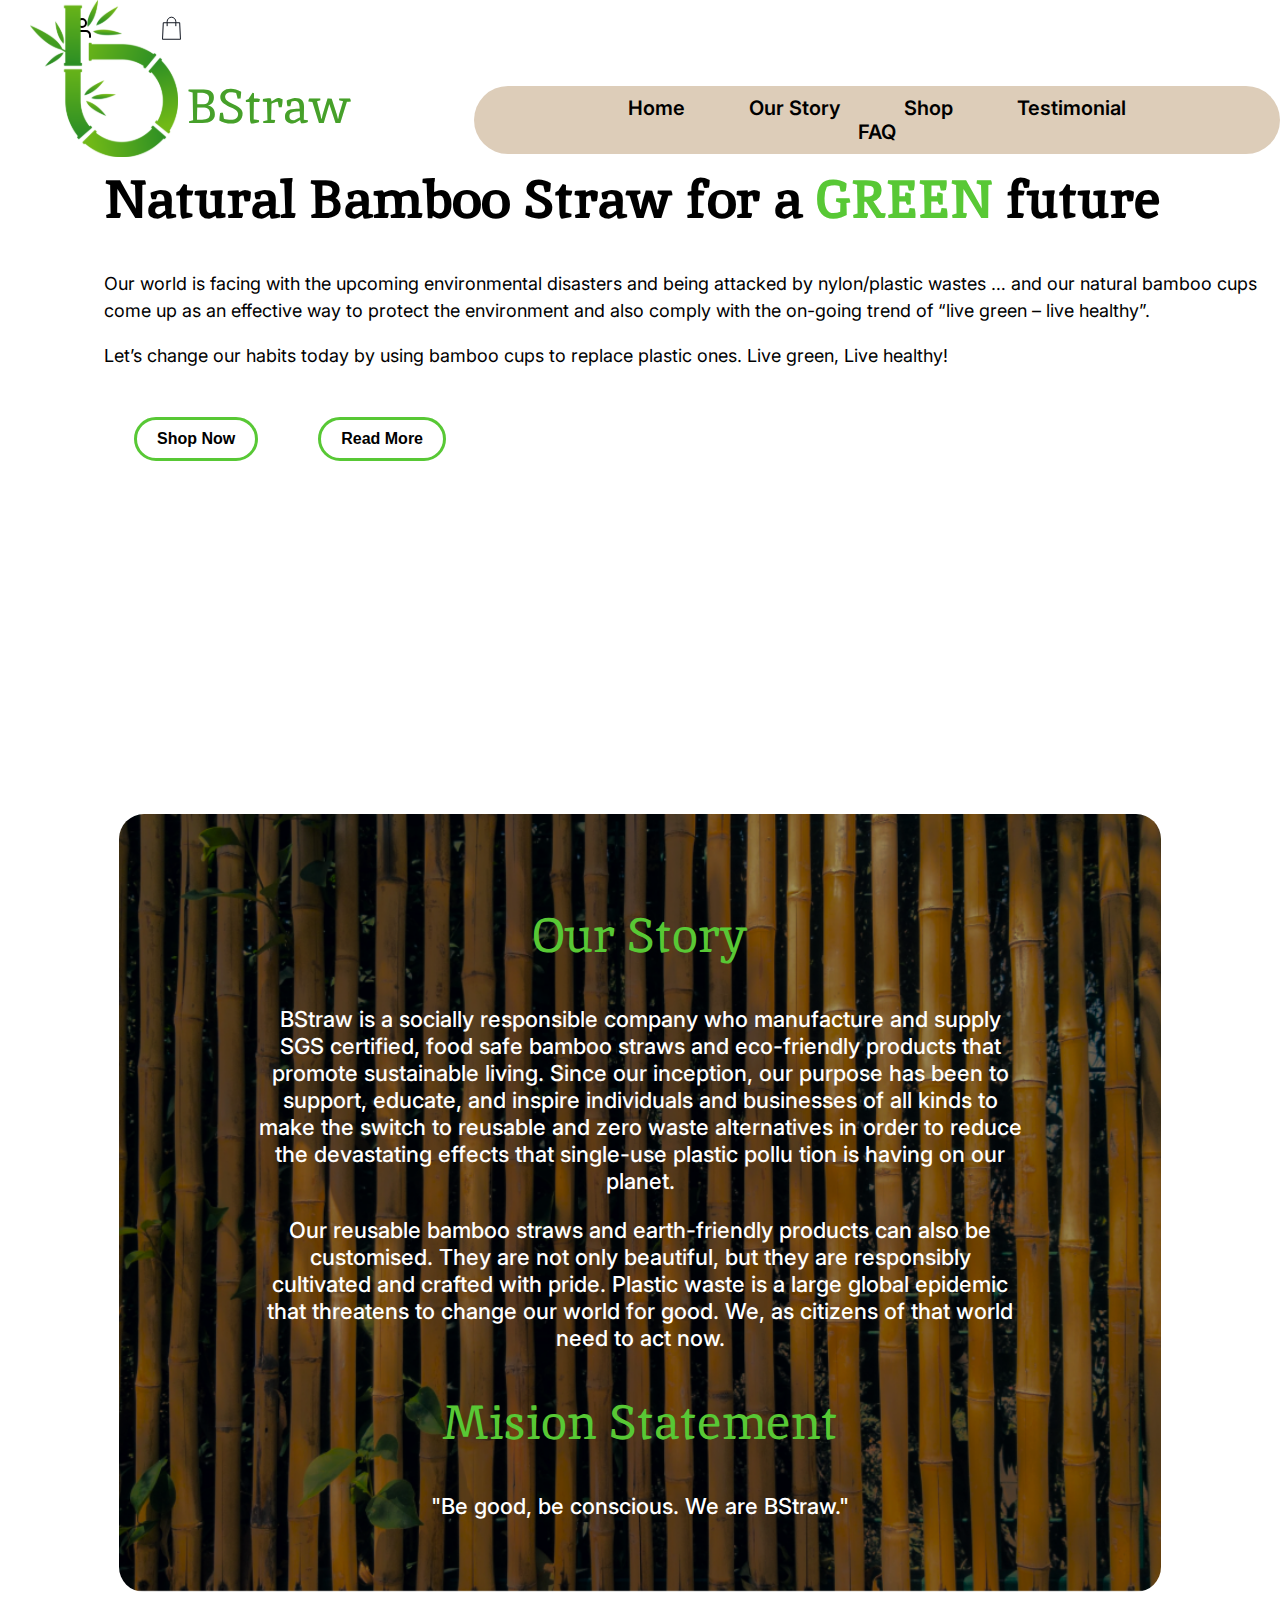
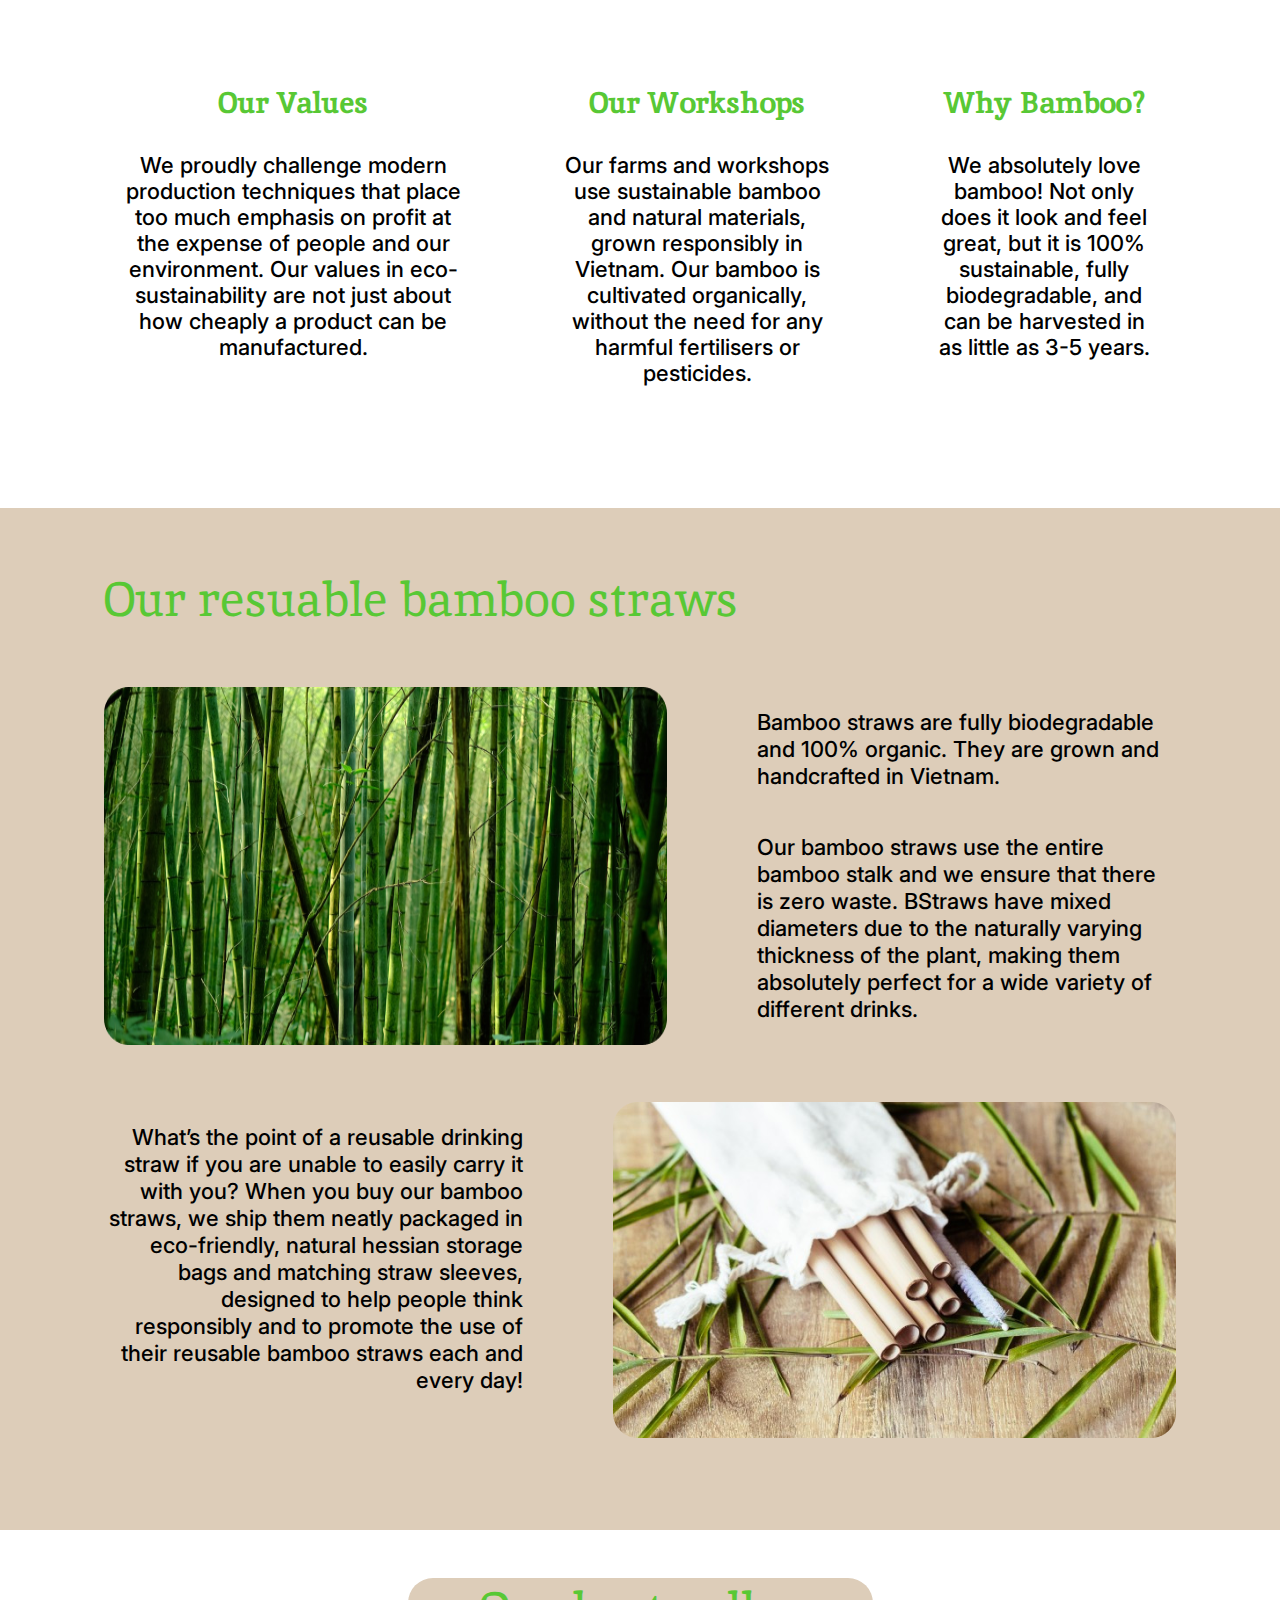
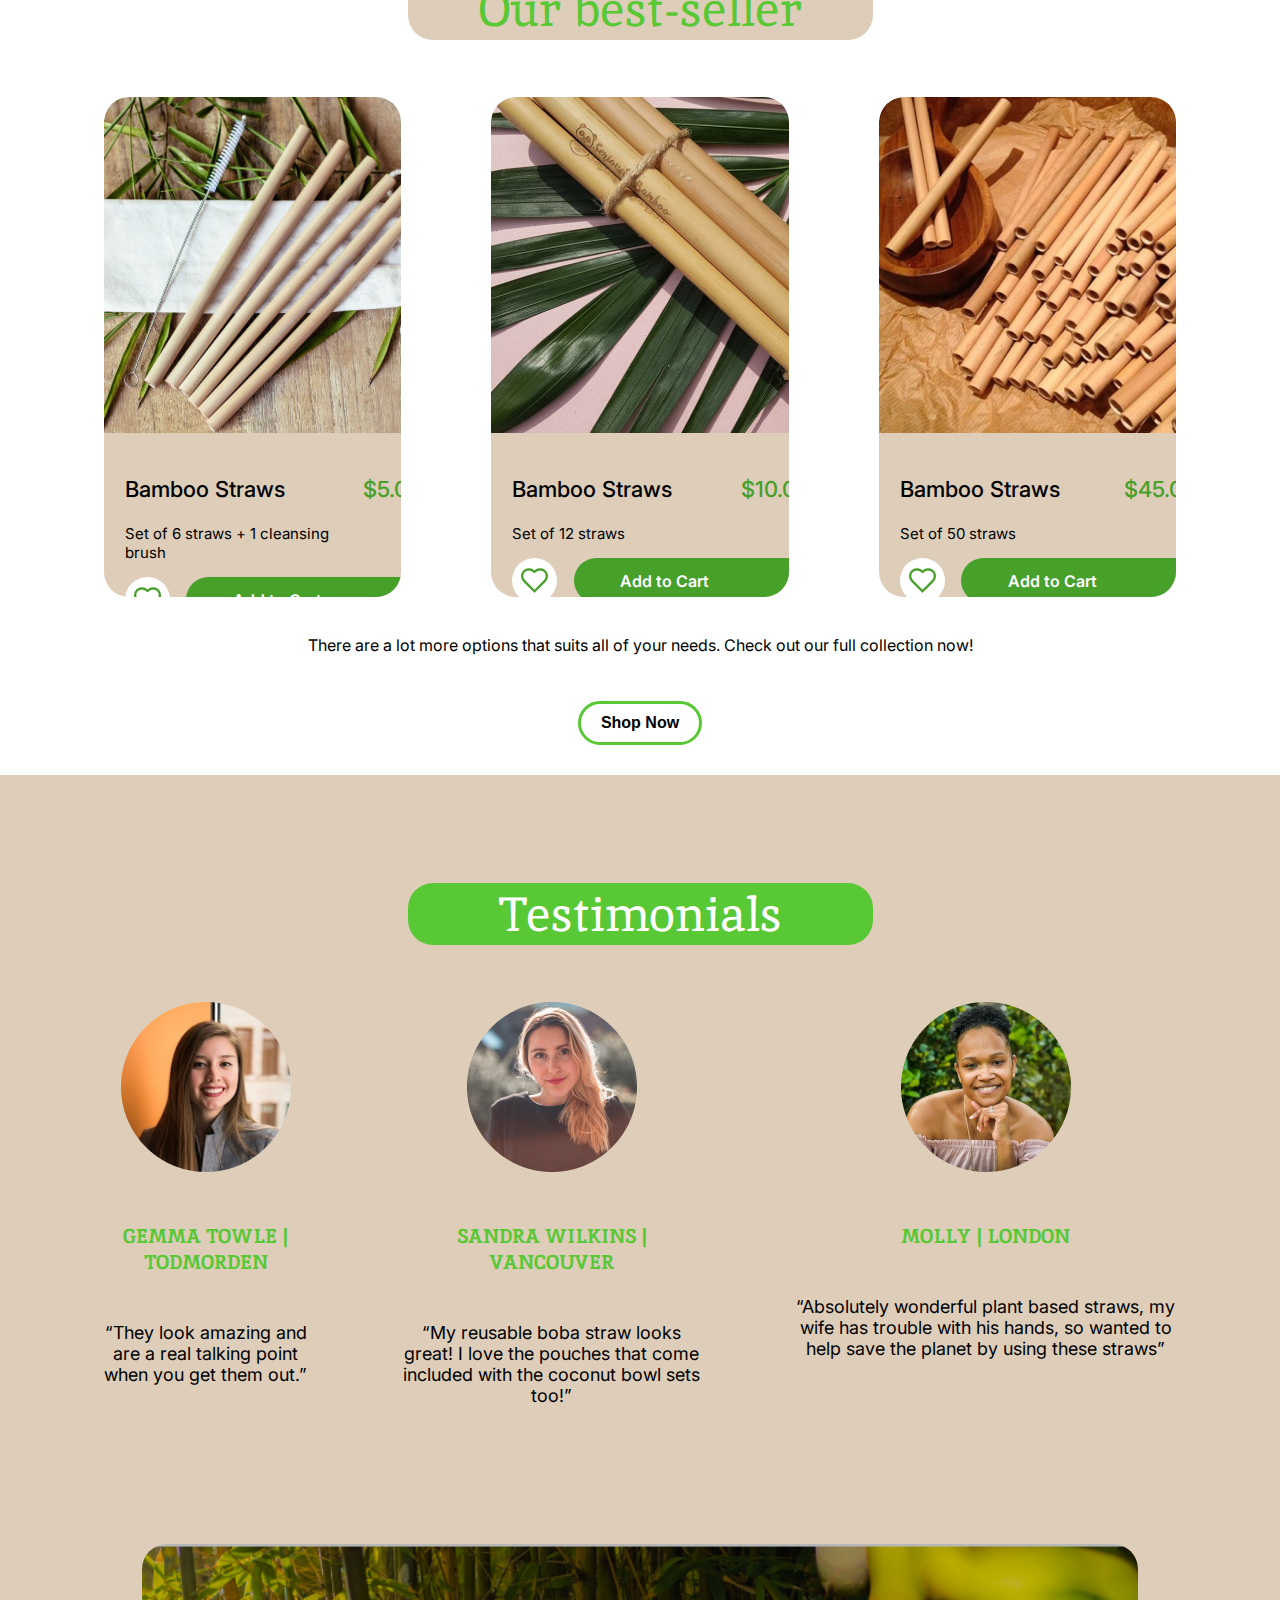
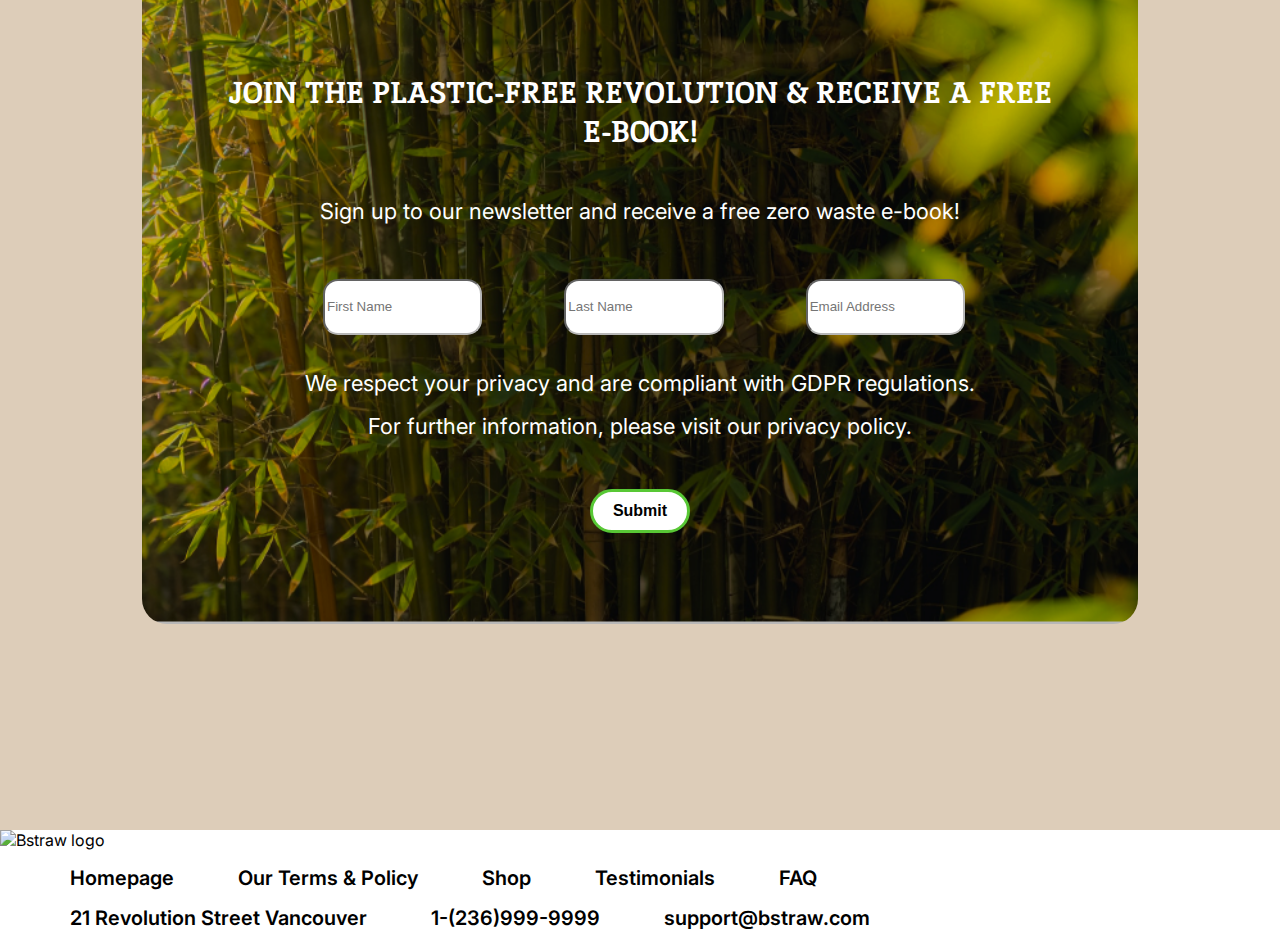
==== index.html @ 6b4a61f8 "Completed static pages" ====
<!DOCTYPE html>
<html lang="en">
<head>
    <meta charset="UTF-8">
    <meta http-equiv="X-UA-Compatible" content="IE=edge">
    <meta name="viewport" content="width=device-width, initial-scale=1.0">
    <link rel="shortcut icon" type="image/png" href="images/Bstraw-noword-logo.png">
    <link rel="preconnect" href="https://fonts.googleapis.com">
    <link rel="preconnect" href="https://fonts.gstatic.com" crossorigin>
    <link href="https://fonts.googleapis.com/css2?family=Inika&family=Inter:wght@400;500&display=swap" rel="stylesheet">
    <link rel="stylesheet" href="./styles/styles.css">
    <title>BStraw</title>
</head>
<body>
    <header>
        <div class="logo">
            <img src="./images/SVG/logo.svg" alt="">
        </div>
        <div class="nav">
            <nav>
                <ul class="nav-box">
                    <li><a href="/">Home</a></li>
                    <li><a href="#">Our Story</a></li>
                    <li><a href="/shop.html">Shop</a></li>
                    <li><a href="#">Testimonial</a></li>
                    <li><a href="#">FAQ</a></li>
                    
                </ul>
            </nav>
            <ul class="nav-box2">
                <li><a href="#">
                    <img src="./images/SVG/profile.svg" alt="profile icon">
                </a></li>
                <li><a href="#">
                    <img src="./images/SVG/cart.svg" alt="cart icon">
                </a></li>
            </ul>
        </div>
    </header>
    <main class="body">
        <div class="banner"></div>
        <div id="intro" class="intro row">
            <div class="intro-text">
                <div class="title">
                    <h1>Natural Bamboo Straw for a <span style="color:#58C835">GREEN</span> future</h1>
                </div>
                <div class="overview">
                    <p>Our world is facing with the upcoming environmental disasters and being attacked by nylon/plastic wastes … and our natural bamboo cups come up as an effective way to protect the environment and also comply with the on-going trend of “live green &#8211; live healthy”.</p>
                    <p>Let&#8217;s change our habits today by using bamboo cups to replace plastic ones. Live green, Live healthy!</p>
                </div>
                <div class="btn-box">
                    <button class="btn">Shop Now</button>
                    <button class="btn">Read More</button>
                </div>
            </div>
            
        </div>

        <div id="our-story" class="sec-2">
            <h2>Our Story</h2>
            <p>BStraw is a socially responsible company who manufacture and supply SGS certified, food safe bamboo straws and eco-friendly products that promote sustainable living. Since our inception, our purpose has been to support, educate, and inspire individuals and businesses of all kinds to make the switch to reusable and zero waste alternatives in order to reduce the devastating effects that single-use plastic pollu tion is having on our planet.</p>
            <p> Our reusable bamboo straws and earth-friendly products can also be customised. They are not only beautiful, but they are responsibly cultivated and crafted with pride. Plastic waste is a large global epidemic that threatens to change our world for good. We, as citizens of that world need to act now.</p>
            <h2>Mision Statement</h2>
            <p>"Be good, be conscious. We are BStraw."</p>
        </div>

        <div class="sec-3 row">
            <div>
                <h3>Our Values</h3>
                <p>We proudly challenge modern production techniques that place too much emphasis on profit at the expense of people and our environment. Our values in eco-sustainability are not just about how cheaply a product can be manufactured.</p>
            </div>

            <div>
                <h3>Our Workshops</h3>
                <p>Our farms and workshops use sustainable bamboo and natural materials, grown responsibly in Vietnam. Our bamboo is cultivated organically, without the need for any harmful fertilisers or pesticides.</p>
            </div>

            <div>
                <h3>Why Bamboo?</h3>
                <p>We absolutely love bamboo! Not only does it look and feel great, but it is 100% sustainable, fully biodegradable, and can be harvested in as little as 3-5 years.</p>
            </div>  
        </div>

        <div class="sec-4">
            <div>
                <h3>Our resuable bamboo straws</h3>
            </div>
            <div class="row">
                <img src="./images/sec4-img1.png" alt="bamboo jungle">
                <div class="column">
                    <p>Bamboo straws are fully biodegradable and 100% organic. They are grown and handcrafted in Vietnam.</p>
                    <p>Our bamboo straws use the entire bamboo stalk and we ensure that there is zero waste.  BStraws have mixed diameters due to the naturally varying thickness of the plant, making them absolutely perfect for a wide variety of different drinks.</p>
                </div>
            </div>
            <div class="row">
                <p style="text-align: right;">What&#8217;s the point of a reusable drinking straw if you are unable to easily carry it with you? When you buy our bamboo straws, we ship them neatly packaged in eco&#45;friendly, natural hessian storage bags and matching straw sleeves, designed to help people think responsibly and to promote the use of their reusable bamboo straws each and every day!</p>
                <div class="sec-4-img2">
                    <img src="./images/sec4-img2.png" alt="reusable straws">
                </div>
            </div>
        </div>

        <div class="sec-5">
            <div class="text-box center">
                <h3>Our best&#45;seller</h3>
            </div>
            <div class="row">
                <div class="production-card">
                    <div class="card-top">
                        <img src="./images/prod1.png" alt="Set of 6 straws + 1 cleansing brush" />
                    </div>
                    <div class="card-bottom">
                        <div class="card-content">
                            <div class="card-text">
                                <div class="card-text-left">
                                    <p class="card-title">Bamboo Straws</p>
                                    <p class="card-desc">
                                        Set of 6 straws + 1 cleansing brush
                                    </p>
                                </div>
                                <div class="card-price">
                                    <p>	&#36;5.00</p>
                                </div>
                            </div>
                            <div class="card-buttons">
                                <div class="card-heart-button">
                                    <svg
                                        class="heart-button-img"
                                        viewBox="0 0 24 22"
                                        fill="none"
                                        xmlns="http://www.w3.org/2000/svg"
                                    >
                                        <path
                                            d="M2.77216 2.77216C0.40928 5.13503 0.409282 8.96602 2.77216 11.3289L11.937 20.4937L12 20.4307L12.0631 20.4938L21.2279 11.329C23.5908 8.96609 23.5908 5.13511 21.2279 2.77223C18.865 0.409358 15.034 0.40936 12.6712 2.77224L12.3536 3.08978C12.1584 3.28505 11.8418 3.28505 11.6465 3.08978L11.3289 2.77216C8.96601 0.409281 5.13503 0.409282 2.77216 2.77216Z"
                                            stroke="#46a02a"
                                            stroke-width="2"
                                        />
                                        <path
                                            d="M2.77216 2.77216C0.40928 5.13503 0.409282 8.96602 2.77216 11.3289L11.937 20.4937L12 20.4307L12.0631 20.4938L21.2279 11.329C23.5908 8.96609 23.5908 5.13511 21.2279 2.77223C18.865 0.409358 15.034 0.40936 12.6712 2.77224L12.3536 3.08978C12.1584 3.28505 11.8418 3.28505 11.6465 3.08978L11.3289 2.77216C8.96601 0.409281 5.13503 0.409282 2.77216 2.77216Z"
                                            stroke="#46a02a"
                                            stroke-opacity="0.2"
                                            stroke-width="2"
                                        />
                                    </svg>
                                </div>
                                <div class="card-cart-button">
                                    <p>Add to Cart</p>
                                    <img
                                        src="images/shopping bag.svg"
                                        alt=""
                                        class="cart-button-img"
                                    />
                                </div>
                            </div>
                        </div>
                    </div>
                </div>
                <div class="production-card">
                    <div class="card-top">
                        <img src="./images/prod2.png" alt="Set of 12 straws" />
                    </div>
                    <div class="card-bottom">
                        <div class="card-content">
                            <div class="card-text">
                                <div class="card-text-left">
                                    <p class="card-title">Bamboo Straws</p>
                                    <p class="card-desc">
                                        Set of 12 straws
                                    </p>
                                </div>
                                <div class="card-price">
                                    <p>	&#36;10.00</p>
                                </div>
                            </div>
                            <div class="card-buttons">
                                <div class="card-heart-button">
                                    <svg
                                        class="heart-button-img"
                                        viewBox="0 0 24 22"
                                        fill="none"
                                        xmlns="http://www.w3.org/2000/svg"
                                    >
                                        <path
                                            d="M2.77216 2.77216C0.40928 5.13503 0.409282 8.96602 2.77216 11.3289L11.937 20.4937L12 20.4307L12.0631 20.4938L21.2279 11.329C23.5908 8.96609 23.5908 5.13511 21.2279 2.77223C18.865 0.409358 15.034 0.40936 12.6712 2.77224L12.3536 3.08978C12.1584 3.28505 11.8418 3.28505 11.6465 3.08978L11.3289 2.77216C8.96601 0.409281 5.13503 0.409282 2.77216 2.77216Z"
                                            stroke="#46a02a"
                                            stroke-width="2"
                                        />
                                        <path
                                            d="M2.77216 2.77216C0.40928 5.13503 0.409282 8.96602 2.77216 11.3289L11.937 20.4937L12 20.4307L12.0631 20.4938L21.2279 11.329C23.5908 8.96609 23.5908 5.13511 21.2279 2.77223C18.865 0.409358 15.034 0.40936 12.6712 2.77224L12.3536 3.08978C12.1584 3.28505 11.8418 3.28505 11.6465 3.08978L11.3289 2.77216C8.96601 0.409281 5.13503 0.409282 2.77216 2.77216Z"
                                            stroke="#46a02a"
                                            stroke-opacity="0.2"
                                            stroke-width="2"
                                        />
                                    </svg>
                                </div>
                                <div class="card-cart-button">
                                    <p>Add to Cart</p>
                                    <img
                                        src="images/shopping bag.svg"
                                        alt=""
                                        class="cart-button-img"
                                    />
                                </div>
                            </div>
                        </div>
                    </div>
                </div>
                <div class="production-card">
                    <div class="card-top">
                        <img src="./images/prod3.png" alt="Set of 50 straws" />
                    </div>
                    <div class="card-bottom">
                        <div class="card-content">
                            <div class="card-text">
                                <div class="card-text-left">
                                    <p class="card-title">Bamboo Straws</p>
                                    <p class="card-desc">
                                        Set of 50 straws
                                    </p>
                                </div>
                                <div class="card-price">
                                    <p>	&#36;45.00</p>
                                </div>
                            </div>
                            <div class="card-buttons">
                                <div class="card-heart-button">
                                    <svg
                                        class="heart-button-img"
                                        viewBox="0 0 24 22"
                                        fill="none"
                                        xmlns="http://www.w3.org/2000/svg"
                                    >
                                        <path
                                            d="M2.77216 2.77216C0.40928 5.13503 0.409282 8.96602 2.77216 11.3289L11.937 20.4937L12 20.4307L12.0631 20.4938L21.2279 11.329C23.5908 8.96609 23.5908 5.13511 21.2279 2.77223C18.865 0.409358 15.034 0.40936 12.6712 2.77224L12.3536 3.08978C12.1584 3.28505 11.8418 3.28505 11.6465 3.08978L11.3289 2.77216C8.96601 0.409281 5.13503 0.409282 2.77216 2.77216Z"
                                            stroke="#46a02a"
                                            stroke-width="2"
                                        />
                                        <path
                                            d="M2.77216 2.77216C0.40928 5.13503 0.409282 8.96602 2.77216 11.3289L11.937 20.4937L12 20.4307L12.0631 20.4938L21.2279 11.329C23.5908 8.96609 23.5908 5.13511 21.2279 2.77223C18.865 0.409358 15.034 0.40936 12.6712 2.77224L12.3536 3.08978C12.1584 3.28505 11.8418 3.28505 11.6465 3.08978L11.3289 2.77216C8.96601 0.409281 5.13503 0.409282 2.77216 2.77216Z"
                                            stroke="#46a02a"
                                            stroke-opacity="0.2"
                                            stroke-width="2"
                                        />
                                    </svg>
                                </div>
                                <div class="card-cart-button">
                                    <p>Add to Cart</p>
                                    <img
                                        src="images/shopping bag.svg"
                                        alt=""
                                        class="cart-button-img"
                                    />
                                </div>
                            </div>
                        </div>
                    </div>
                </div>
            </div>
            <div class="center">
                <p>There are a lot more options that suits all of your needs. Check out our full collection now!</p>
                <button class="btn">Shop Now</button>
            </div>
        </div>

        <div id="testimonial" class="sec-6 center">
            <div class="text-box">
                <h3>Testimonials</h3>
            </div>

            <div class="row">
                <div class="testimony">
                    <img src="./images/test1.png" alt="Testimonial 1">
                    <h6>GEMMA TOWLE &#124; TODMORDEN</h5>
                    <p>&ldquo;They look amazing and are a real talking point when you get them out.&rdquo;</p>
                </div>

                <div class="testimony">
                    <img src="./images/test2.png" alt="Testimonial 2">
                    <h6>SANDRA WILKINS &#124; VANCOUVER</h5>
                    <p>&ldquo;My reusable boba straw looks great! I love the pouches that come included with the coconut bowl sets too!&rdquo;</p>
                </div>

                <div class="testimony">
                    <img src="./images/test3.png" alt="Testimonial 3">
                    <h6>MOLLY &#124; LONDON</h5>
                    <p>&ldquo;Absolutely wonderful plant based straws, my wife has trouble with his hands, so wanted to help save the planet by using these straws&rdquo;</p>
                </div>
            </div>

            <div class="sub-sec-6">
                <h5>JOIN THE PLASTIC-FREE REVOLUTION & RECEIVE A FREE E-BOOK!</h5>
                <p>Sign up to our newsletter and receive a free zero waste e-book!</p>
                <div>
                    <form>
                        <div class="row">
                            <div>
                                <input type="text" placeholder="First Name">
                            </div>
                            <div>
                                <input type="text" placeholder="Last Name">
                            </div>
                            <div>
                                <input type="text" placeholder="Email Address">
                            </div>
                        </div>
                    </form>
                </div>
                <p>We respect your privacy and are compliant with GDPR regulations.</p>
                <p>For further information, please visit our privacy policy.</p>
                <button class="btn">Submit</button>
            </div>
        </div>

    </main>
    <footer class="footer">
        <div class="footer-container">
            <img src="images/Bstraw-logo.png" alt="Bstraw logo" />

            <ul class="footer-nav">
                <a href="/" title="Link to homepage">Homepage</a>
                <a href="x.html" title="Link to Terms & Policy page"
                    >Our Terms & Policy</a
                >
                <a href="/shop.html" title="Link to  page">Shop</a>
                <a href="x.html" title="Link to  page">Testimonials</a>
                <a href="x.html" title="Link to  page">FAQ</a>
            </ul>
            <ul class="footer-links">
                <a
                    href="https://goo.gl/maps/5b1QUBSFrrva4EyL8"
                    target="_blank"
                    ><i class="fa fa-fw fa-location-pin"></i> 21 Revolution
                    Street Vancouver</a
                >
                <a href="tel:+3062030509" target="_blank"
                    ><i class="fa fa-fw fa-phone"></i> 1-(236)999-9999</a
                >
                <a href="" title="Link to  page"
                    ><i class="fa fa-fw fa-envelope"></i> support@bstraw.com</a
                >
            </ul>
        </div>
    </footer>
</body>
</html>
---- styles/styles.css ----
/* Typography */
body {
    font-family: 'Inter', sans-serif;
    margin: 0;
}

h2, h3, h4, h5, h6 {
    font-family: 'Inika', serif;
    color: #58C835;
}

h1 {
    font-family: 'Inika', serif; 
}

/* Header */
.login-box {
    border-radius: 50px;
    background-color: #DDCDB9;
    position: absolute;
    text-align: center;
    padding: 9px 8px;
    right: 10%;
    top: 70px;
}

.login-box img {
    width: 20px;
    height: auto;
}

.login-box a {
    margin: 10px;
}

/* Navigation bar*/

a {
    text-decoration: none;
    font-weight: 600;
    margin: 30px;
    font-size: 20px;
    color: black;
}

ul {
    list-style: none;
    display: block;
}

.nav-box {
    border-radius: 50px;
    background-color: #DDCDB9;
    position: absolute;
    text-align: center;
    padding: 10px 100px;
    left: 37%;
    top: 70px;
}

li {
    display: inline;

}

.nav-box a:hover {
    color: #58C835;
}

.nav-box a:active {
    color: #58C835;
}

/* Helper */
.row {
    display: flex;
    flex-direction: row;
    margin: 57px 104px 38px 104px;
    gap: 90px;
    justify-content: center;
}

.column {
    display: flex;
    flex-direction: column;
}

.text-box {
    margin: auto;
    border-radius: 25px;
    width: 465px;
    text-align: center;
}

.center { 
    text-align: center;
}

/* Logo */
.logo {
    left: 30px;
    position: absolute;
    top: 0;
}

/* Banner */
.banner {
    background: url("../images/banner.png") right top no-repeat;
    width: 100%;
    z-index: -1;
}

/* Main */

.intro {
    position: absolute;
    top: 0;
    margin: 0;
}

.intro-text {
    margin-top: 10%;
    padding-left: 104px;
}

.overview {
    position: relative;
    font-weight: 400;
    font-size: 18px;
    line-height: 27px;
}

.title {
    font-weight: 700;
    font-size: 27px;
}

/* Button */
.btn-box {
    position: relative;
    display: flex;
    flex-direction: row;
}

.btn {
    border-radius: 50px;
    padding: 10px 20px;
    border: solid #58C835;
    text-align: center;
    font-size: 16px;
    background-color: white;
}

.btn:hover {
    background-color: #58C835;
    color: white;
}

.btn:active {
    background-color: #58C835;
    color: white;
}

button {
    text-decoration: none;
    font-weight: 600;
    margin: 30px;
    font-size: 20px;
    color: black;
}

/* Our Story */
.sec-2 {
    position: relative;
    background-image: url("../images/ourstory.png");
    background-repeat: no-repeat;
    background-size: cover;
    background-position: 50% 50%;
    top: 569px;
    border-radius: 25px;
    text-align: center;
    color: white;
    margin: 200px 119px;
    padding: 50px 139px;
}

.sec-2 h2 {
    font-weight: 400;
    font-size: 48px;
}

.sec-2 p {
    font-size: 22px;
    font-weight: 500;
    line-height: 27px;
}

/* Sec-3 */
.sec-3 {
    text-align: center;
    margin: 630px 122px 100px 122px;
}

.sec-3 p {
    font-size: 22px;
    font-weight: 500;
}

.sec-3 h3 {
    font-family: 'Inika', serif;
    font-size: 30px;
}

/* Sec-4 Reusable Straw */
.sec-4 {
    background-color: #DDCDB9;
    padding-bottom: 50px;
}

.sec-4 h3 {
    font-weight: 400;
    font-size: 48px;
    margin-left: 104px;
    padding-top: 60px;
}

.sec-4 p {
    font-size: 22px;
    line-height: 27px;
    font-weight: 500;
}

/* Our Best-Seller */

.sec-5 h3 {
    font-size: 48px;
    font-weight: 400;
}

.sec-5 .text-box {
    background-color: #DDCDB9;
}

/* Testimonials */
.sec-6 {
    background-color: #DDCDB9;
    padding-top: 60px;
    padding-bottom: 60px;
}

.sec-6 .text-box {
    background-color: #58C835;
}

.sec-6 h3 {
    color: white;
    font-size: 48px;
    font-weight: 400;
}

.sec-6 h6 {
    font-size: 20px;
    font-weight: 700;
}

.sec-6 p {
    font-size: 18px;
    font-weight: 400;
    line-height: 21px;
}

.sub-sec-6 {
    background-image: url("../images/sub-sec-6-background.png");
    background-repeat: no-repeat;
    background-size: cover;
    background-position: 50% 50%;
    border-radius: 25px;
    text-align: center;
    color: white;
    padding: 79px 77px 61px 77px;
    margin: 120px 142px 146px 142px;
}

.sub-sec-6 h5 {
    color: white;
    font-weight: 700;
    font-size: 30px;
}

.sub-sec-6 p {
    font-size: 22px;
}

/* Form */
input {
    width: 100%;
    height: 50px;
    border-radius: 15px;
    border-color: #B7B7B7;
    color: #B7B7B7;
}

/* Card */
.production-card {
    width: 370px;
    height: 500px;
    border-radius: 25px;
    overflow: hidden;
    background-image: url("../imgs/product-1.jpeg");
    background-size: cover;
}

.card-bottom {
    background-color: #DDCDB9;
    height: 164px;
    display: flex;
    font-family: 'Inter', sans-serif;
}
.card-top {
    height: 336px;
    width: 100%;
}

.card-content {
    padding: 21px;
    display: flex;
    flex-direction: column;
    justify-content: space-between;
    width: 100%;
}

.card-text {
    display: flex;
}

.card-desc {
    font-size: 15px;
    font-weight: 400;
    margin-top: 3px;
}

.card-price {
    font-size: 22px;
    font-weight: 500;
    color: #46a02a;
}

.card-text-left {
    width: 251px;
}

.card-title {
    font-size: 22px;
    font-weight: 500;
    font-family: 'Inter', sans-serif;
}

.card-buttons {
    display: flex;
    align-content: center;
    justify-content: space-between;
}

.card-heart-button {
    height: 45px;
    width: 45px;
    border-radius: 50%;
    background-color: white;
    display: flex;
    align-items: center;
    justify-content: center;
}

.card-cart-button {
    height: 45px;
    width: 196px;
    border-radius: 50px;
    background-color: #46a02a;
    color: white;
    text-align: center;
    display: flex;
    align-items: center;
    justify-content: space-around;
    font-weight: 600;
    padding: 0px 20px;
    
}

.heart-button-img {
    width: 27px;
    height: 27px;
}
.heart-button-img:active {
    fill: #46a02a;
}
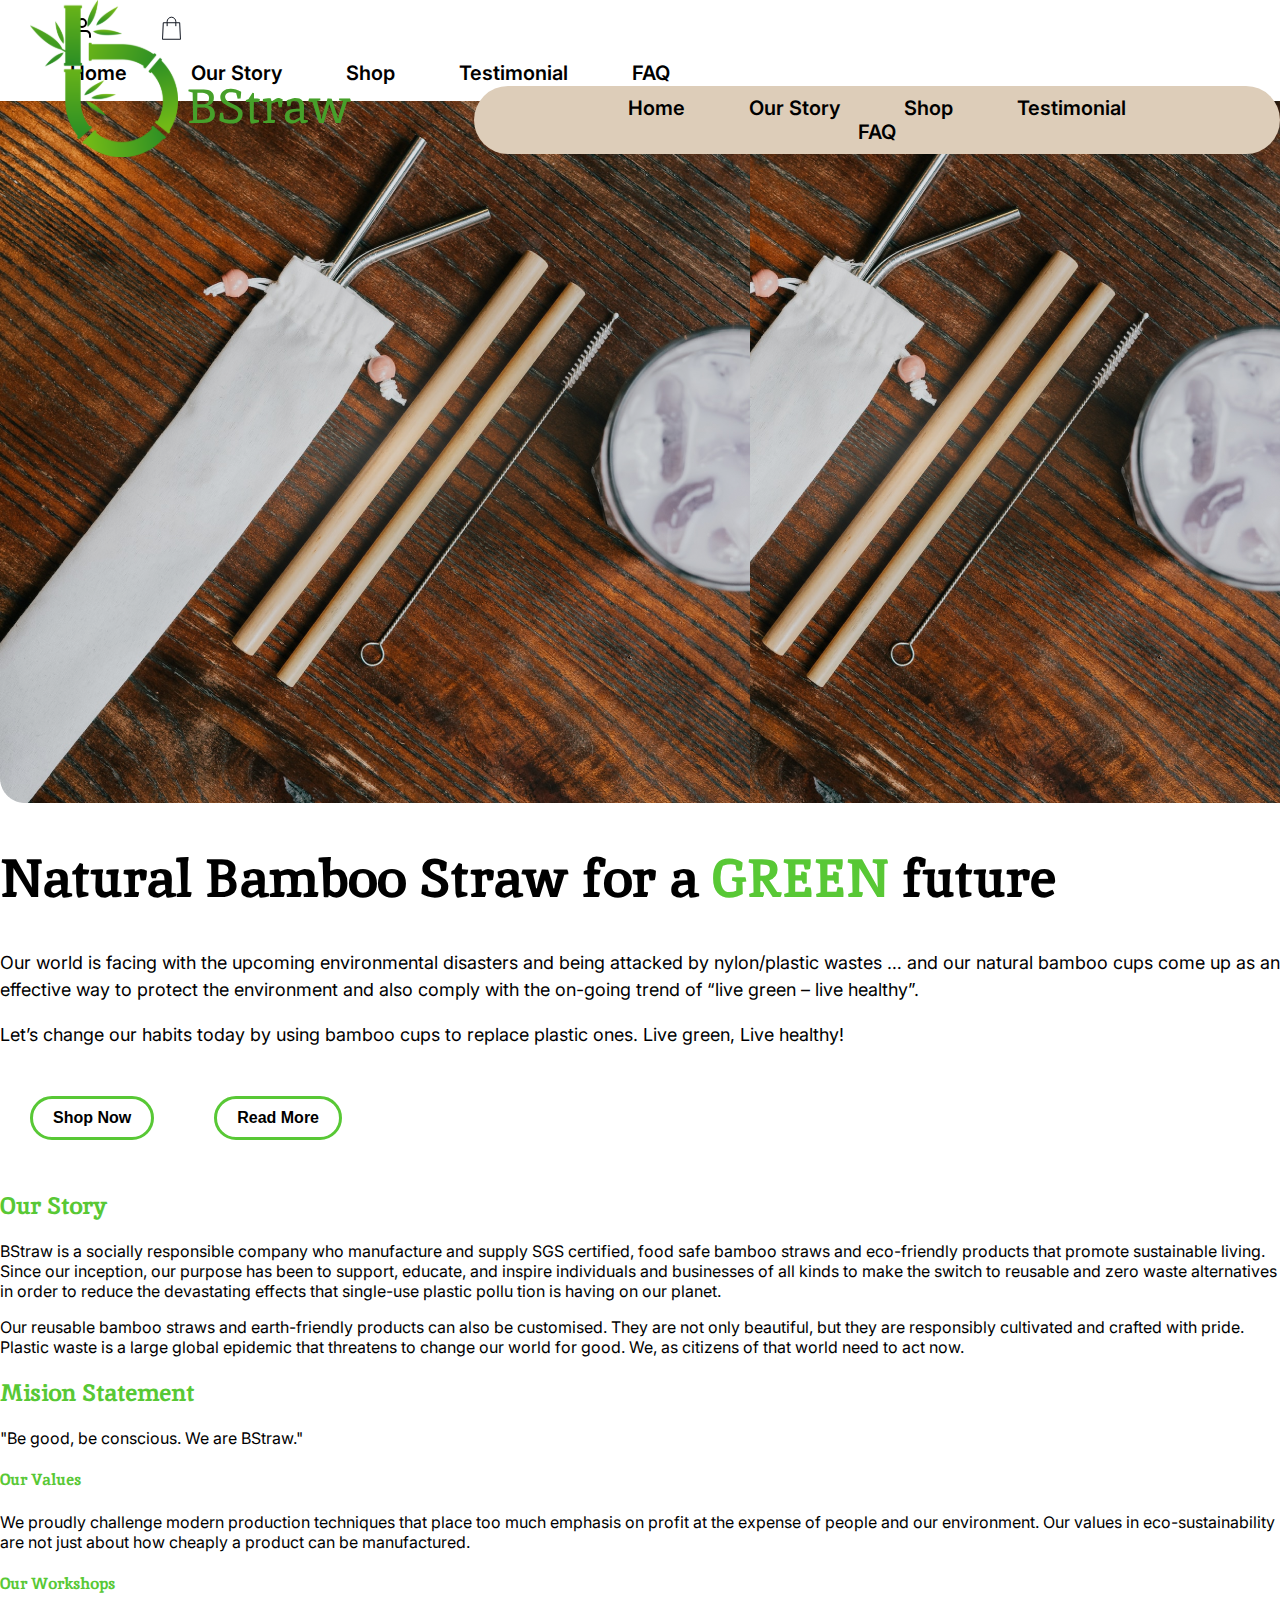
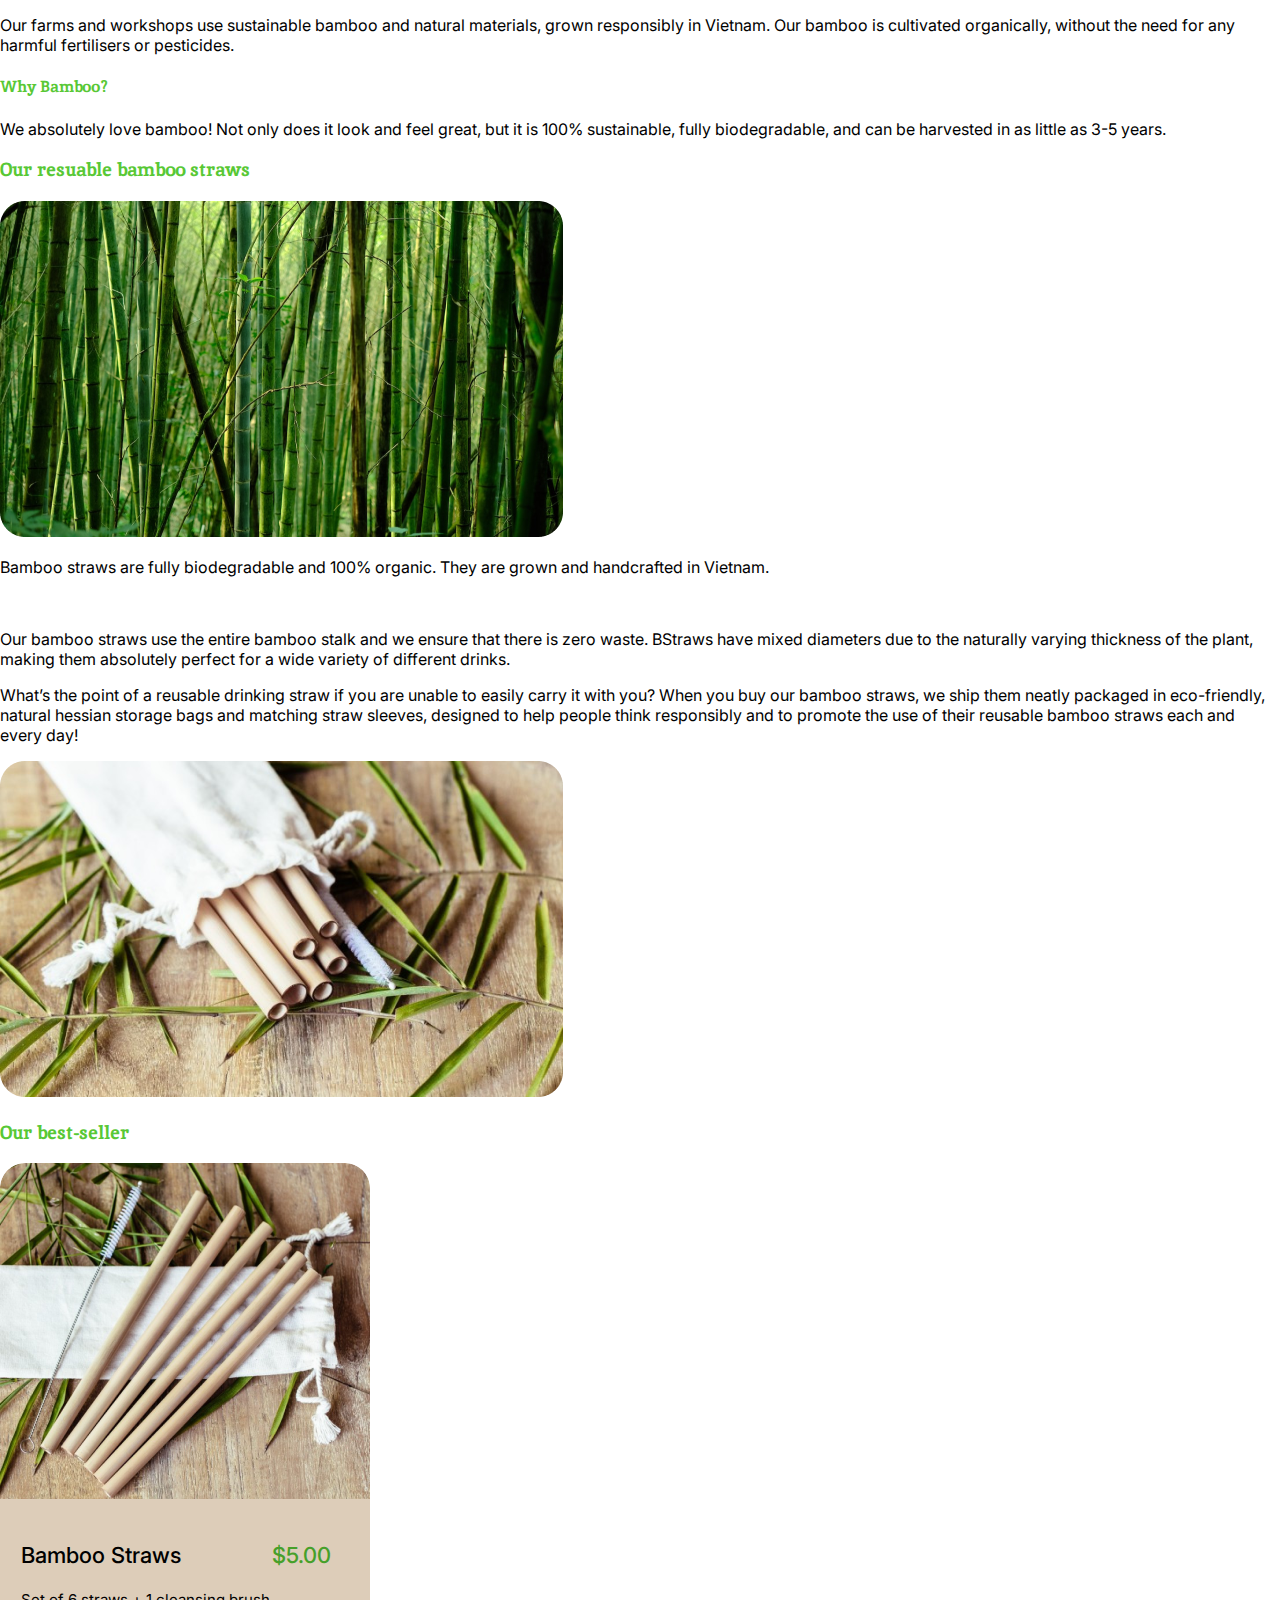
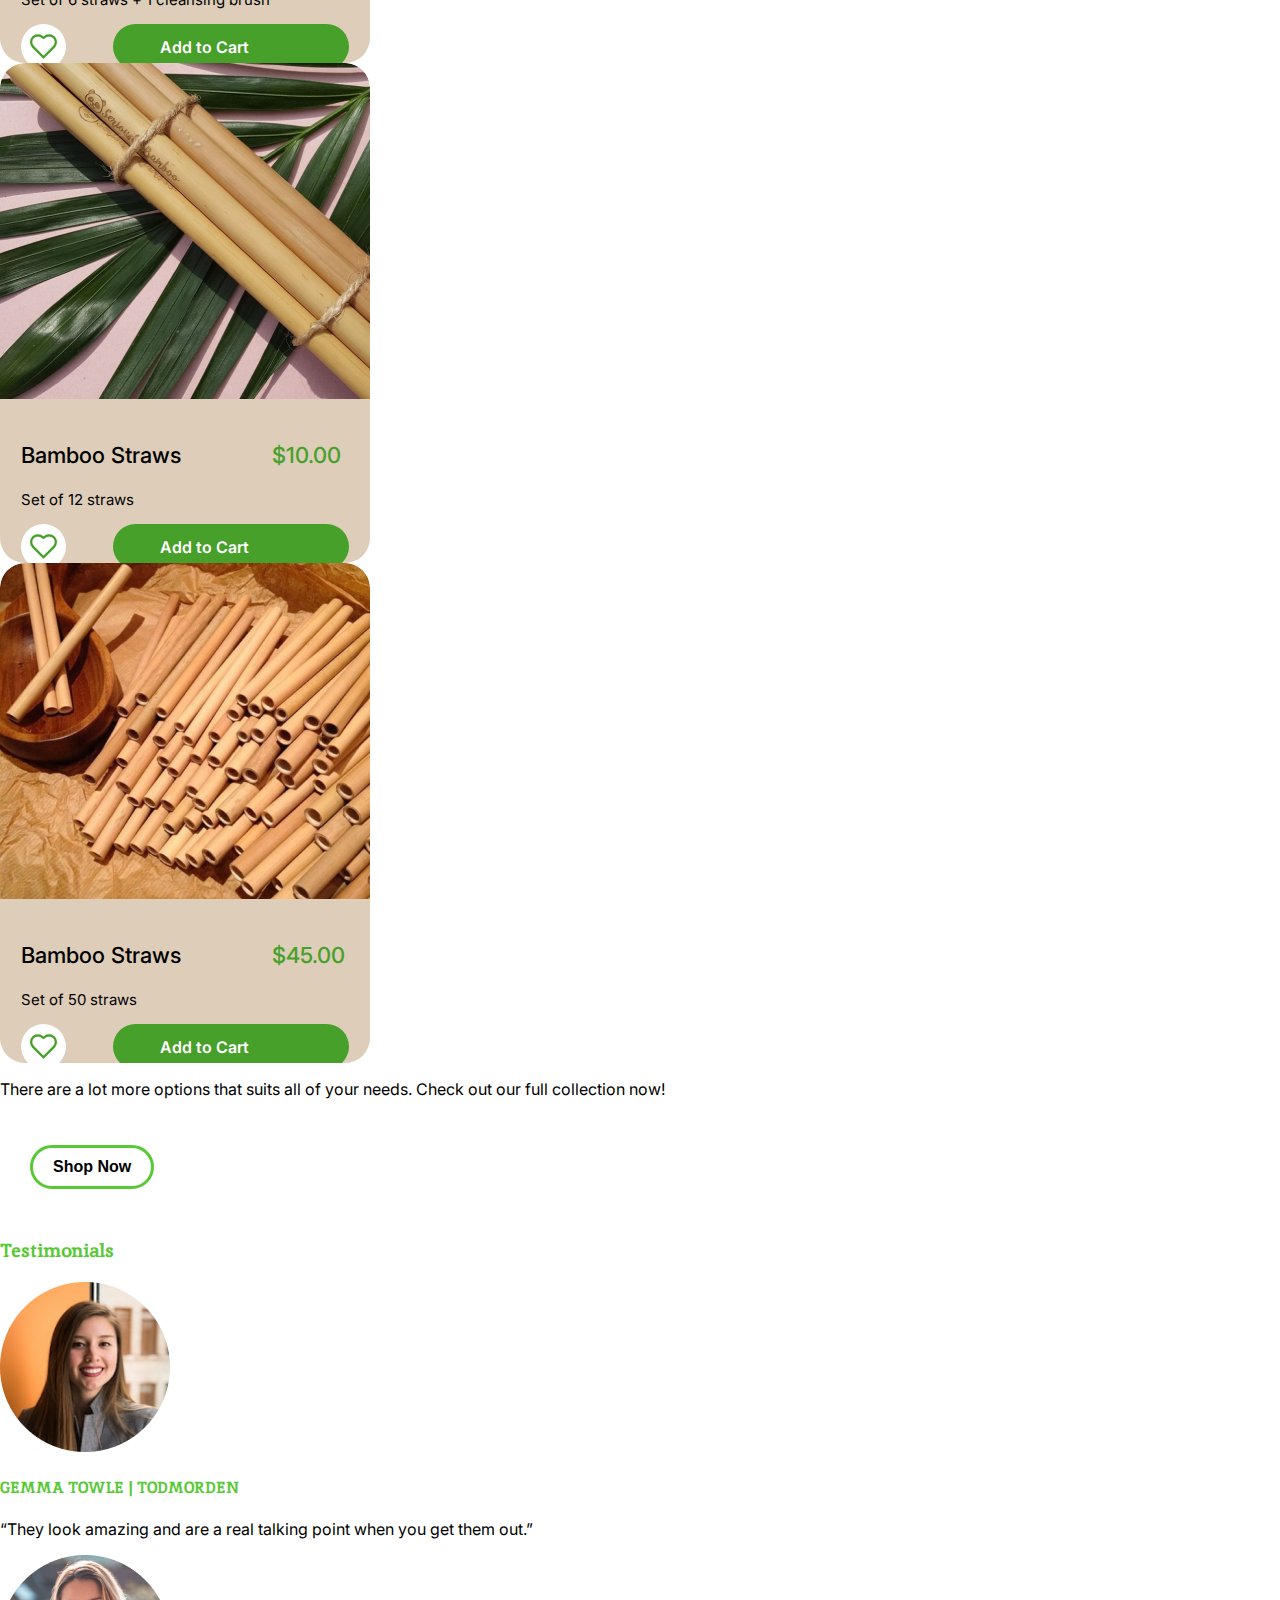
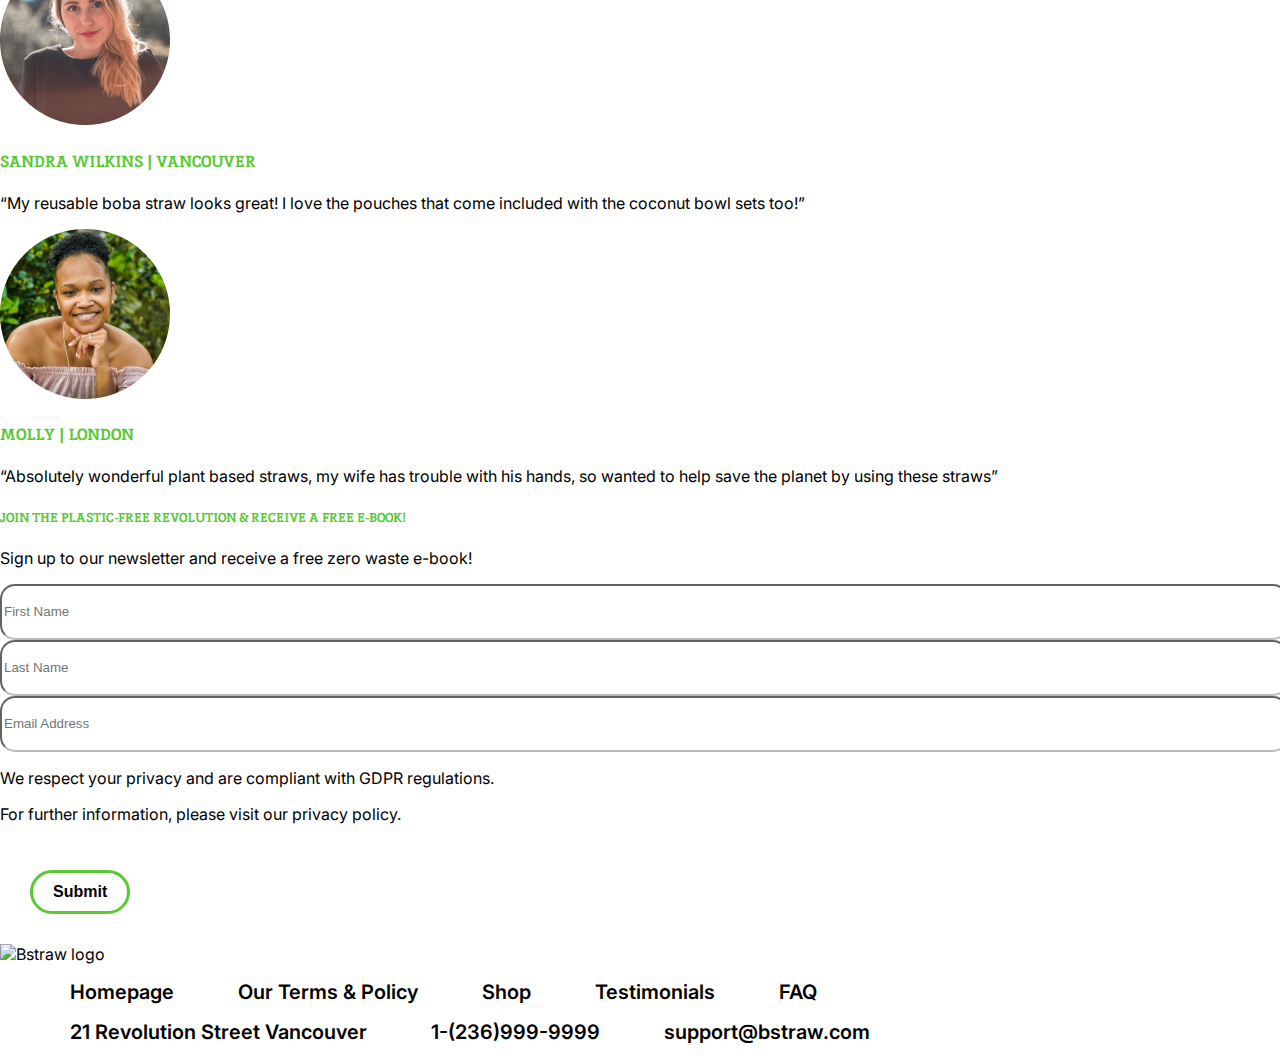
==== commit 3986f33e: "responsive fix" ====
--- a/index.html
+++ b/index.html
@@ -12,21 +12,19 @@
     <title>BStraw</title>
 </head>
 <body>
-    <header>
+    <header class="header">
         <div class="logo">
             <img src="./images/SVG/logo.svg" alt="">
         </div>
-        <div class="nav">
-            <nav>
-                <ul class="nav-box">
-                    <li><a href="/">Home</a></li>
-                    <li><a href="#">Our Story</a></li>
-                    <li><a href="/shop.html">Shop</a></li>
-                    <li><a href="#">Testimonial</a></li>
-                    <li><a href="#">FAQ</a></li>
-                    
-                </ul>
-            </nav>
+        <nav class="nav">
+            <ul class="nav-box">
+                <li><a href="/">Home</a></li>
+                <li><a href="#">Our Story</a></li>
+                <li><a href="/shop.html">Shop</a></li>
+                <li><a href="#">Testimonial</a></li>
+                <li><a href="#">FAQ</a></li>
+                
+            </ul>
             <ul class="nav-box2">
                 <li><a href="#">
                     <img src="./images/SVG/profile.svg" alt="profile icon">
@@ -35,12 +33,26 @@
                     <img src="./images/SVG/cart.svg" alt="cart icon">
                 </a></li>
             </ul>
+        </nav>
+        <div class="mobile-nav">
+            <div id="hamburger-icon" onclick="toggleMobileMenu(this)">
+                <div class="bar1"></div>
+                <div class="bar2"></div>
+                <div class="bar3"></div>
+                <ul class="mobile-menu">
+                    <li><a href="/">Home</a></li>
+                    <li><a href="#two">Our Story</a></li>
+                    <li><a href="/shop.html">Shop</a></li>
+                    <li><a href="#four">Testimonial</a></li>
+                    <li><a href="#five">FAQ</a></li>
+                </ul>
+            </div>
         </div>
     </header>
     <main class="body">
-        <div class="banner"></div>
-        <div id="intro" class="intro row">
-            <div class="intro-text">
+        <div class="banner">
+            <img class="banner-img" src="./images/banner.png" alt="">
+            <div class="banner-content">
                 <div class="title">
                     <h1>Natural Bamboo Straw for a <span style="color:#58C835">GREEN</span> future</h1>
                 </div>
@@ -56,7 +68,7 @@
             
         </div>
 
-        <div id="our-story" class="sec-2">
+        <div class="our-story-section">
             <h2>Our Story</h2>
             <p>BStraw is a socially responsible company who manufacture and supply SGS certified, food safe bamboo straws and eco-friendly products that promote sustainable living. Since our inception, our purpose has been to support, educate, and inspire individuals and businesses of all kinds to make the switch to reusable and zero waste alternatives in order to reduce the devastating effects that single-use plastic pollu tion is having on our planet.</p>
             <p> Our reusable bamboo straws and earth-friendly products can also be customised. They are not only beautiful, but they are responsibly cultivated and crafted with pride. Plastic waste is a large global epidemic that threatens to change our world for good. We, as citizens of that world need to act now.</p>
@@ -64,47 +76,50 @@
             <p>"Be good, be conscious. We are BStraw."</p>
         </div>
 
-        <div class="sec-3 row">
+        <!-- <div class="sec-3 row"> -->
+        <div class="our-values-section">
             <div>
-                <h3>Our Values</h3>
+                <h4>Our Values</h4>
                 <p>We proudly challenge modern production techniques that place too much emphasis on profit at the expense of people and our environment. Our values in eco-sustainability are not just about how cheaply a product can be manufactured.</p>
             </div>
 
             <div>
-                <h3>Our Workshops</h3>
+                <h4>Our Workshops</h4>
                 <p>Our farms and workshops use sustainable bamboo and natural materials, grown responsibly in Vietnam. Our bamboo is cultivated organically, without the need for any harmful fertilisers or pesticides.</p>
             </div>
 
             <div>
-                <h3>Why Bamboo?</h3>
+                <h4>Why Bamboo?</h4>
                 <p>We absolutely love bamboo! Not only does it look and feel great, but it is 100% sustainable, fully biodegradable, and can be harvested in as little as 3-5 years.</p>
             </div>  
         </div>
 
-        <div class="sec-4">
+        <!-- <div class="sec-4"> -->
+        <div class="straw-section">
             <div>
                 <h3>Our resuable bamboo straws</h3>
             </div>
-            <div class="row">
+            <div class="straw-content straw-top-content">
                 <img src="./images/sec4-img1.png" alt="bamboo jungle">
-                <div class="column">
+                <div>
                     <p>Bamboo straws are fully biodegradable and 100% organic. They are grown and handcrafted in Vietnam.</p>
+                    <br>
                     <p>Our bamboo straws use the entire bamboo stalk and we ensure that there is zero waste.  BStraws have mixed diameters due to the naturally varying thickness of the plant, making them absolutely perfect for a wide variety of different drinks.</p>
                 </div>
             </div>
-            <div class="row">
-                <p style="text-align: right;">What&#8217;s the point of a reusable drinking straw if you are unable to easily carry it with you? When you buy our bamboo straws, we ship them neatly packaged in eco&#45;friendly, natural hessian storage bags and matching straw sleeves, designed to help people think responsibly and to promote the use of their reusable bamboo straws each and every day!</p>
-                <div class="sec-4-img2">
-                    <img src="./images/sec4-img2.png" alt="reusable straws">
-                </div>
-            </div>
-        </div>
-
-        <div class="sec-5">
-            <div class="text-box center">
+            <div class="straw-content straw-bottom-content">
+                <p>What&#8217;s the point of a reusable drinking straw if you are unable to easily carry it with you? When you buy our bamboo straws, we ship them neatly packaged in eco&#45;friendly, natural hessian storage bags and matching straw sleeves, designed to help people think responsibly and to promote the use of their reusable bamboo straws each and every day!</p>
+                <img src="./images/sec4-img2.png" alt="reusable straws">
+                
+            </div>
+        </div>
+
+        <!-- <div class="sec-5"> -->
+        <div class="best-seller-section">
+            <div class="best-seller-header">
                 <h3>Our best&#45;seller</h3>
             </div>
-            <div class="row">
+            <div class="best-seller-cards">
                 <div class="production-card">
                     <div class="card-top">
                         <img src="./images/prod1.png" alt="Set of 6 straws + 1 cleansing brush" />
@@ -256,43 +271,44 @@
                     </div>
                 </div>
             </div>
-            <div class="center">
+            <div class="best-seller-cta">
                 <p>There are a lot more options that suits all of your needs. Check out our full collection now!</p>
                 <button class="btn">Shop Now</button>
             </div>
         </div>
 
-        <div id="testimonial" class="sec-6 center">
-            <div class="text-box">
+        <!-- <div class="sec-6 center"> -->
+        <div class="testimonials-section">
+            <div class="testimonials-header round-header">
                 <h3>Testimonials</h3>
             </div>
 
-            <div class="row">
+            <div class="testimonies">
                 <div class="testimony">
-                    <img src="./images/test1.png" alt="Testimonial 1">
-                    <h6>GEMMA TOWLE &#124; TODMORDEN</h5>
+                    <img src="./images/test1.png" alt="Testimonial 1" height="170" width="170">
+                    <h4>GEMMA TOWLE &#124; TODMORDEN</h5>
                     <p>&ldquo;They look amazing and are a real talking point when you get them out.&rdquo;</p>
                 </div>
 
                 <div class="testimony">
-                    <img src="./images/test2.png" alt="Testimonial 2">
-                    <h6>SANDRA WILKINS &#124; VANCOUVER</h5>
+                    <img src="./images/test2.png" alt="Testimonial 2" height="170" width="170">
+                    <h4>SANDRA WILKINS &#124; VANCOUVER</h5>
                     <p>&ldquo;My reusable boba straw looks great! I love the pouches that come included with the coconut bowl sets too!&rdquo;</p>
                 </div>
 
                 <div class="testimony">
-                    <img src="./images/test3.png" alt="Testimonial 3">
-                    <h6>MOLLY &#124; LONDON</h5>
+                    <img src="./images/test3.png" alt="Testimonial 3" height="170" width="170">
+                    <h4>MOLLY &#124; LONDON</h5>
                     <p>&ldquo;Absolutely wonderful plant based straws, my wife has trouble with his hands, so wanted to help save the planet by using these straws&rdquo;</p>
                 </div>
             </div>
 
-            <div class="sub-sec-6">
+            <div class="testmony-cta">
                 <h5>JOIN THE PLASTIC-FREE REVOLUTION & RECEIVE A FREE E-BOOK!</h5>
                 <p>Sign up to our newsletter and receive a free zero waste e-book!</p>
                 <div>
                     <form>
-                        <div class="row">
+                        <div class="testimony-inputs">
                             <div>
                                 <input type="text" placeholder="First Name">
                             </div>
@@ -341,5 +357,6 @@
             </ul>
         </div>
     </footer>
+    <script src="scripts/main.js"></script>
 </body>
-</html>+</html>
